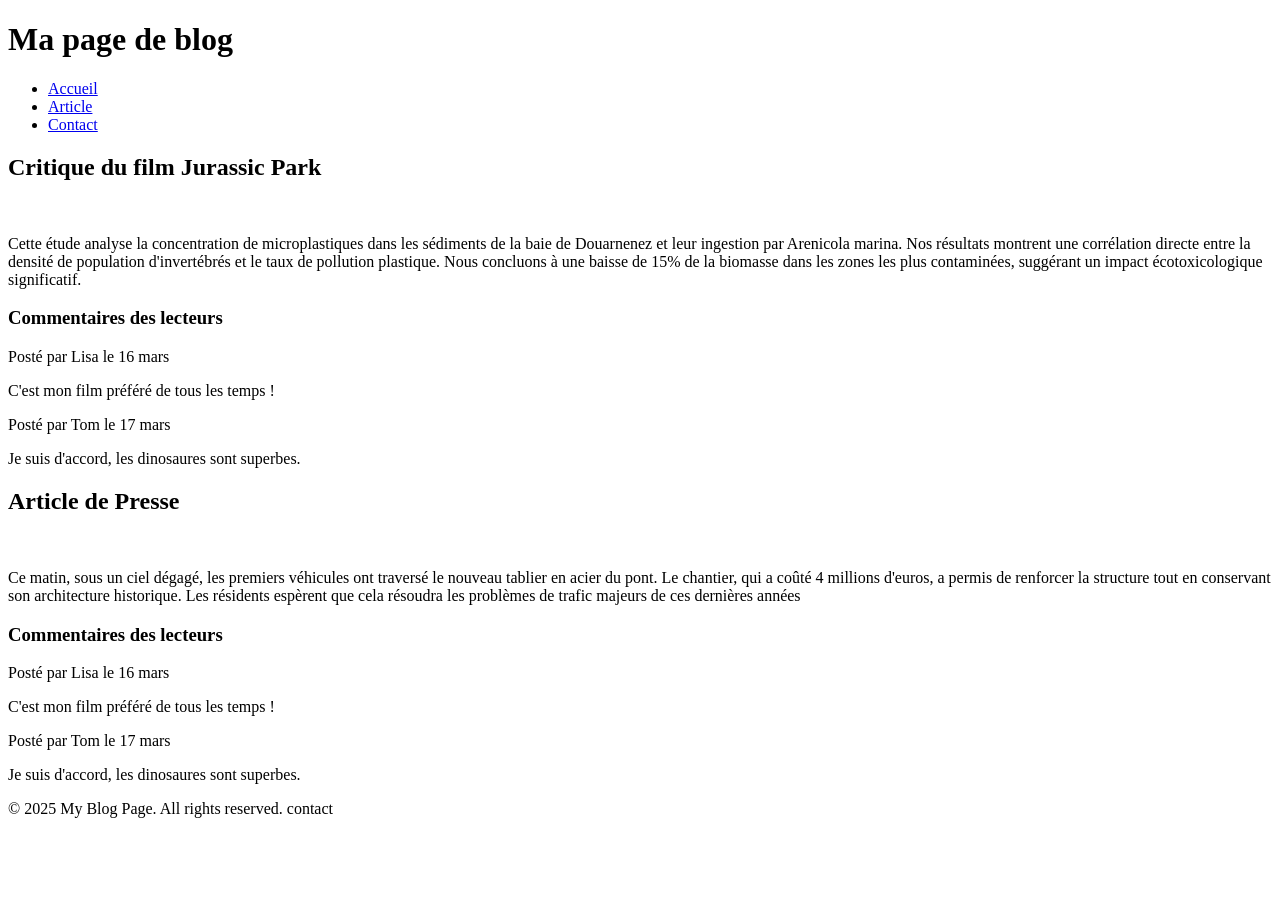
==== article.html @ eefbfcb1 "Initial page html" ====
<!DOCTYPE html>
<html lang="en">
<head>
    <meta charset="UTF-8">
    <meta name="viewport" content="width=device-width, initial-scale=1.0">
    <title>Document</title>
</head>
<body>
     <header>
        <h1>Ma page de blog</h1>
    </header>
       <nav>
        <ul>
            <li><a href="index.html">Accueil</a></li>
            <li><a href="article.html">Article</a></li>
            <li><a href="contact.html">Contact</a></li>
        </ul>
     </nav>
     <section>
    <!-- Article 1-->
    <article class="blog-post">
        <h2>Critique du film Jurassic Park</h2>
        <img src="img/full-shot-students-preparing-exam.jpg" alt="" width="200px">
         <p> Cette étude analyse la concentration de microplastiques dans les sédiments de la baie de Douarnenez et leur ingestion par Arenicola marina. Nos résultats montrent une corrélation directe entre la densité de population d'invertébrés et le taux de pollution plastique. Nous concluons à une baisse de 15% de la biomasse dans les zones les plus contaminées, suggérant un impact écotoxicologique significatif.</p>

        <section class="comments">
            <h3>Commentaires des lecteurs</h3>
            
            <article class="comment">
            <footer>Posté par Lisa le <time datetime="2024-03-16">16 mars</time></footer>
            <p>C'est mon film préféré de tous les temps !</p>
            </article>

            <article class="comment">
            <footer>Posté par Tom le <time datetime="2024-03-17">17 mars</time></footer>
            <p>Je suis d'accord, les dinosaures sont superbes.</p>
            </article>

        </section>

    </article>

    <!-- Article 2-->
     <article class="blog-post">
        <h2>Article de Presse </h2>
        <img src="img/sassy-stylish-girl-posing-against-white-wall.jpg" alt="" width="200px">
         <p> Ce matin, sous un ciel dégagé, les premiers véhicules ont traversé le nouveau tablier en acier du pont. Le chantier, qui a coûté 4 millions d'euros, a permis de renforcer la structure tout en conservant son architecture historique. Les résidents espèrent que cela résoudra les problèmes de trafic majeurs de ces dernières années</p>

        <section class="comments">
            <h3>Commentaires des lecteurs</h3>
            
            <article class="comment">
            <footer>Posté par Lisa le <time datetime="2024-03-16">16 mars</time></footer>
            <p>C'est mon film préféré de tous les temps !</p>
            </article>

            <article class="comment">
            <footer>Posté par Tom le <time datetime="2024-03-17">17 mars</time></footer>
            <p>Je suis d'accord, les dinosaures sont superbes.</p>
            </article>

        </section>
    </article>
</section>
    <footer>
        <p>&copy; 2025 My Blog Page. All rights reserved. contact</p>
    </footer>
</body>
</html>
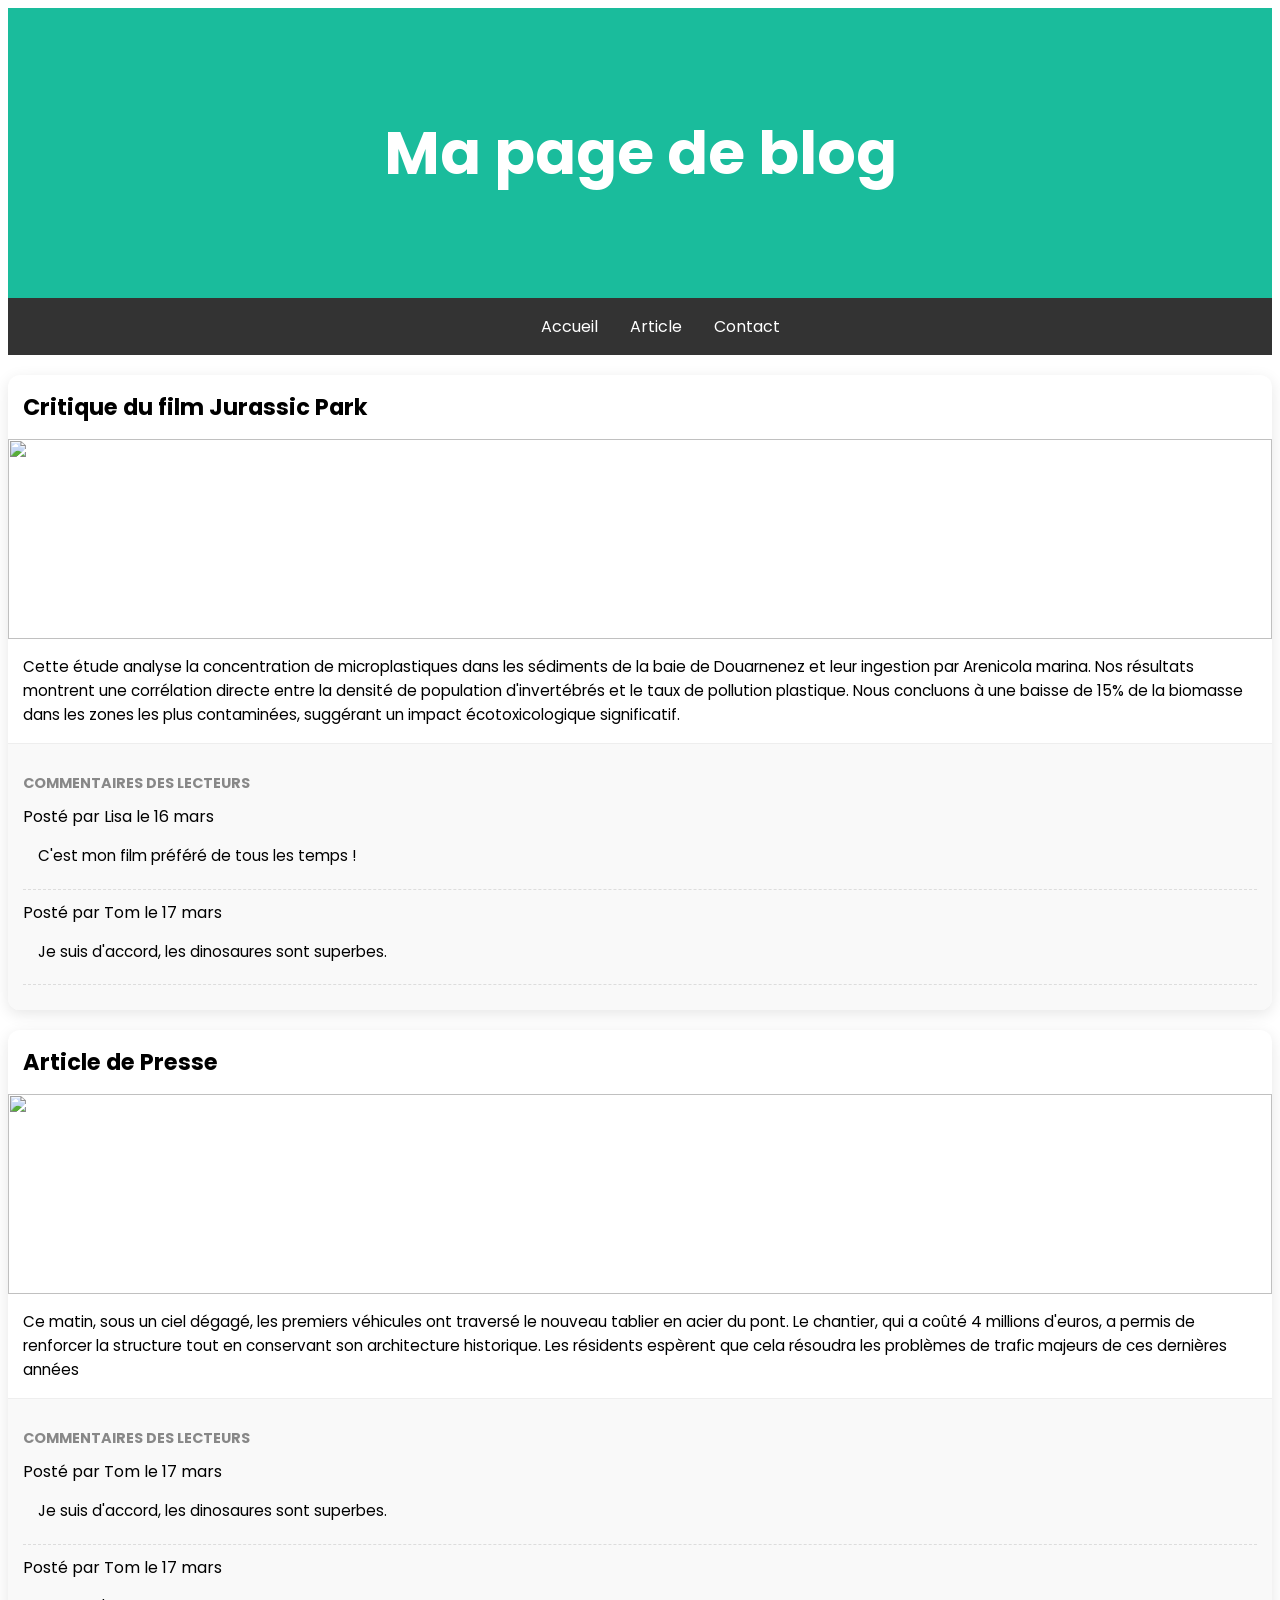
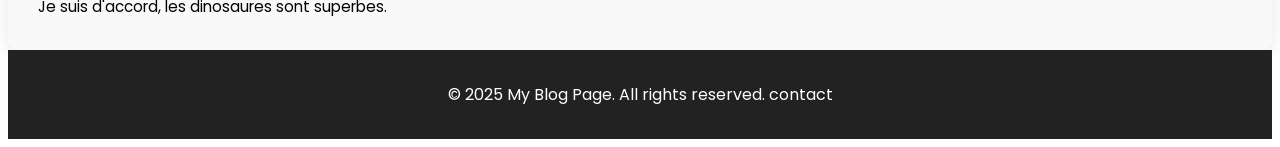
==== commit df619707: "Add css style in page" ====
--- a/article.html
+++ b/article.html
@@ -4,6 +4,10 @@
     <meta charset="UTF-8">
     <meta name="viewport" content="width=device-width, initial-scale=1.0">
     <title>Document</title>
+    <link rel="preconnect" href="https://fonts.googleapis.com">
+    <link rel="preconnect" href="https://fonts.gstatic.com" crossorigin>
+    <link href="https://fonts.googleapis.com/css2?family=Poppins:ital,wght@0,100;0,200;0,300;0,400;0,500;0,600;0,700;0,800;0,900;1,100;1,200;1,300;1,400;1,500;1,600;1,700;1,800;1,900&family=Roboto:ital,wght@0,100..900;1,100..900&display=swap" rel="stylesheet">
+    <link rel="stylesheet" href="css/style.css">
 </head>
 <body>
      <header>
@@ -27,13 +31,17 @@
             <h3>Commentaires des lecteurs</h3>
             
             <article class="comment">
-            <footer>Posté par Lisa le <time datetime="2024-03-16">16 mars</time></footer>
+            <div class="comment-header">Posté par Lisa le <time datetime="2024-03-16">16 mars</time>
             <p>C'est mon film préféré de tous les temps !</p>
+            </div>
+            
             </article>
 
             <article class="comment">
-            <footer>Posté par Tom le <time datetime="2024-03-17">17 mars</time></footer>
+            <div class="comment-header">Posté par Tom le <time datetime="2024-03-17">17 mars</time>
             <p>Je suis d'accord, les dinosaures sont superbes.</p>
+            </div>
+            
             </article>
 
         </section>
@@ -50,13 +58,17 @@
             <h3>Commentaires des lecteurs</h3>
             
             <article class="comment">
-            <footer>Posté par Lisa le <time datetime="2024-03-16">16 mars</time></footer>
-            <p>C'est mon film préféré de tous les temps !</p>
+            <div class="comment-header">
+                Posté par Tom le <time datetime="2024-03-17">17 mars</time>
+                <p>Je suis d'accord, les dinosaures sont superbes.</p>
+            </div>
+            
             </article>
 
-            <article class="comment">
-            <footer>Posté par Tom le <time datetime="2024-03-17">17 mars</time></footer>
-            <p>Je suis d'accord, les dinosaures sont superbes.</p>
+            <div class="comment-header">
+                Posté par Tom le <time datetime="2024-03-17">17 mars</time>
+                <p>Je suis d'accord, les dinosaures sont superbes.</p>
+            </div>
             </article>
 
         </section>
--- a/css/style.css
+++ b/css/style.css
@@ -0,0 +1,232 @@
+/*Mis een forme du Body*/
+body{
+    font-family: "Poppins",sans-serif;
+}
+/*Mise en forme de l'en tete de la page*/
+header{
+    padding: 60px;
+    text-align: center;
+    background: #1abc9c;
+    color: white;
+    font-size: 30px;
+}
+/*Mise en forme de la barre de navigation*/
+nav{
+  margin: 0;
+  padding: 0;
+  background-color: #333333;
+  display: flex;
+  justify-content: center;
+}
+nav ul {
+  list-style-type: none;
+}
+
+nav ul li {
+  float: left;
+}
+
+ul li a {
+  color: white;
+  text-align: center;
+  padding: 14px 16px;
+  text-decoration: none;
+}
+
+nav ul li a:hover {
+  background-color: #111111;
+}
+
+/* Mise en formes de mes articles */
+.articles {
+    padding: 40px 20px;
+    background-color: #f9f9f9;
+}
+
+.articles h2 {
+    text-align: center;
+    margin-bottom: 30px;
+    text-transform: uppercase;
+}
+
+/* Grille pour les articles */
+.container {
+    display: grid;
+    grid-template-columns: repeat(auto-fit, minmax(300px, 1fr));
+    gap: 25px;
+    max-width: 1200px;
+    margin: 0 auto;
+}
+
+/* Style de chaque carte article */
+.article {
+    background: #ffffff;
+    padding: 20px;
+    border-radius: 12px;
+    box-shadow: 0 4px 6px rgba(0,0,0,0.1);
+    transition: transform 0.3s ease, box-shadow 0.3s ease;
+    display: flex;
+    flex-direction: column;
+}
+
+/* Titres des articles */
+.article h3 {
+    margin-top: 0;
+    color: #333;
+    font-size: 1.4rem;
+    line-height: 1.3;
+}
+
+/* Texte et dates */
+.article p {
+    color: #666;
+    line-height: 1.6;
+    font-size: 0.95rem;
+}
+
+.article p:last-of-type {
+    font-size: 0.8rem;
+    color: #999;
+    margin-top: auto; /* Pousse la date vers le bas */
+    border-top: 1px solid #eee;
+    padding-top: 10px;
+}
+
+/* Style du lien "Lire la suite" */
+.article a {
+    display: inline-block;
+    margin-top: 15px;
+    color: #ff0000; /* Assorti à ton titre H2 */
+    text-decoration: none;
+    font-weight: bold;
+    transition: color 0.2s;
+}
+
+.article a:hover {
+    color: #b30000;
+    text-decoration: underline;
+}
+/*Fin de la mise en forme des articles*/
+
+/*Mise en forme de mon pied de page*/
+footer {
+  background: #222;
+  color: #fff;
+  padding: 1rem;
+  text-align: center;
+}
+
+/*Mise en forme de chaque article*/
+/* Style de la carte (Article) */
+.blog-post {
+    margin-top: 20px;
+    background: white;
+    border-radius: 12px;
+    box-shadow: 0 4px 15px rgba(0,0,0,0.1);
+    overflow: hidden;
+    display: flex;
+    flex-direction: column;
+}
+
+/* Image de couverture */
+.blog-post img {
+    width: 100%;
+    height: 200px;
+    object-fit: cover; /* Recadre l'image proprement */
+}
+
+/* Titre et contenu */
+.blog-post h2 {
+    margin: 15px;
+    font-size: 1.4rem;
+}
+
+.blog-post p {
+    padding: 0 15px;
+    font-size: 0.95rem;
+    line-height: 1.6;
+    flex-grow: 1; /* Pousse les commentaires vers le bas */
+}
+
+/* Section Commentaires */
+.comments {
+    background: #f9f9f9;
+    padding: 15px;
+    border-top: 1px solid #eee;
+}
+
+.comments h3 {
+    font-size: 0.9rem;
+    text-transform: uppercase;
+    color: #888;
+    margin-bottom: 10px;
+}
+
+.comment {
+    margin-bottom: 10px;
+    padding-bottom: 5px;
+    border-bottom: 1px dashed #ddd;
+}
+
+/*Mise en forme du formulaire */
+form {
+  border-radius: 5px;
+  background-color: #f2f2f2;
+  padding: 20px;
+  font-family: "Poppins",sans-serif;
+}
+
+/*Mise en forme du champ input text*/
+input[type=text]{
+  width: 100%;
+  padding: 12px;
+  margin: 8px 0;
+  display: inline-block;
+  border: 1px solid #ccc;
+  border-radius: 4px;
+  box-sizing: border-box;
+  
+}
+/*Mise en forme du champs input email*/
+input[type=email]{
+  width: 100%;
+  padding: 12px;
+  margin: 8px 0;
+  display: inline-block;
+  border: 1px solid #ccc;
+  border-radius: 4px;
+  box-sizing: border-box;
+}
+
+/*Mise en forme du boutton*/
+button[type=submit] {
+  width: 100%;
+  background-color: #4CAF50;
+  color: white;
+  padding: 14px;
+  margin: 8px 0;
+  border: none;
+  border-radius: 4px;
+  cursor: pointer;
+  font-family: "Poppins",sans-serif;
+}
+
+button[type=submit]:hover {
+  background-color: #45a049;
+ 
+}
+/*Mise en forme du textarrea*/
+textarea {
+  width: 100%;
+  height: 150px;
+  padding: 12px 20px;
+  box-sizing: border-box;
+  border: 2px solid #ccc;
+  border-radius: 4px;
+  background-color: #f8f8f8;
+  resize: none;
+}
+
+
+
+
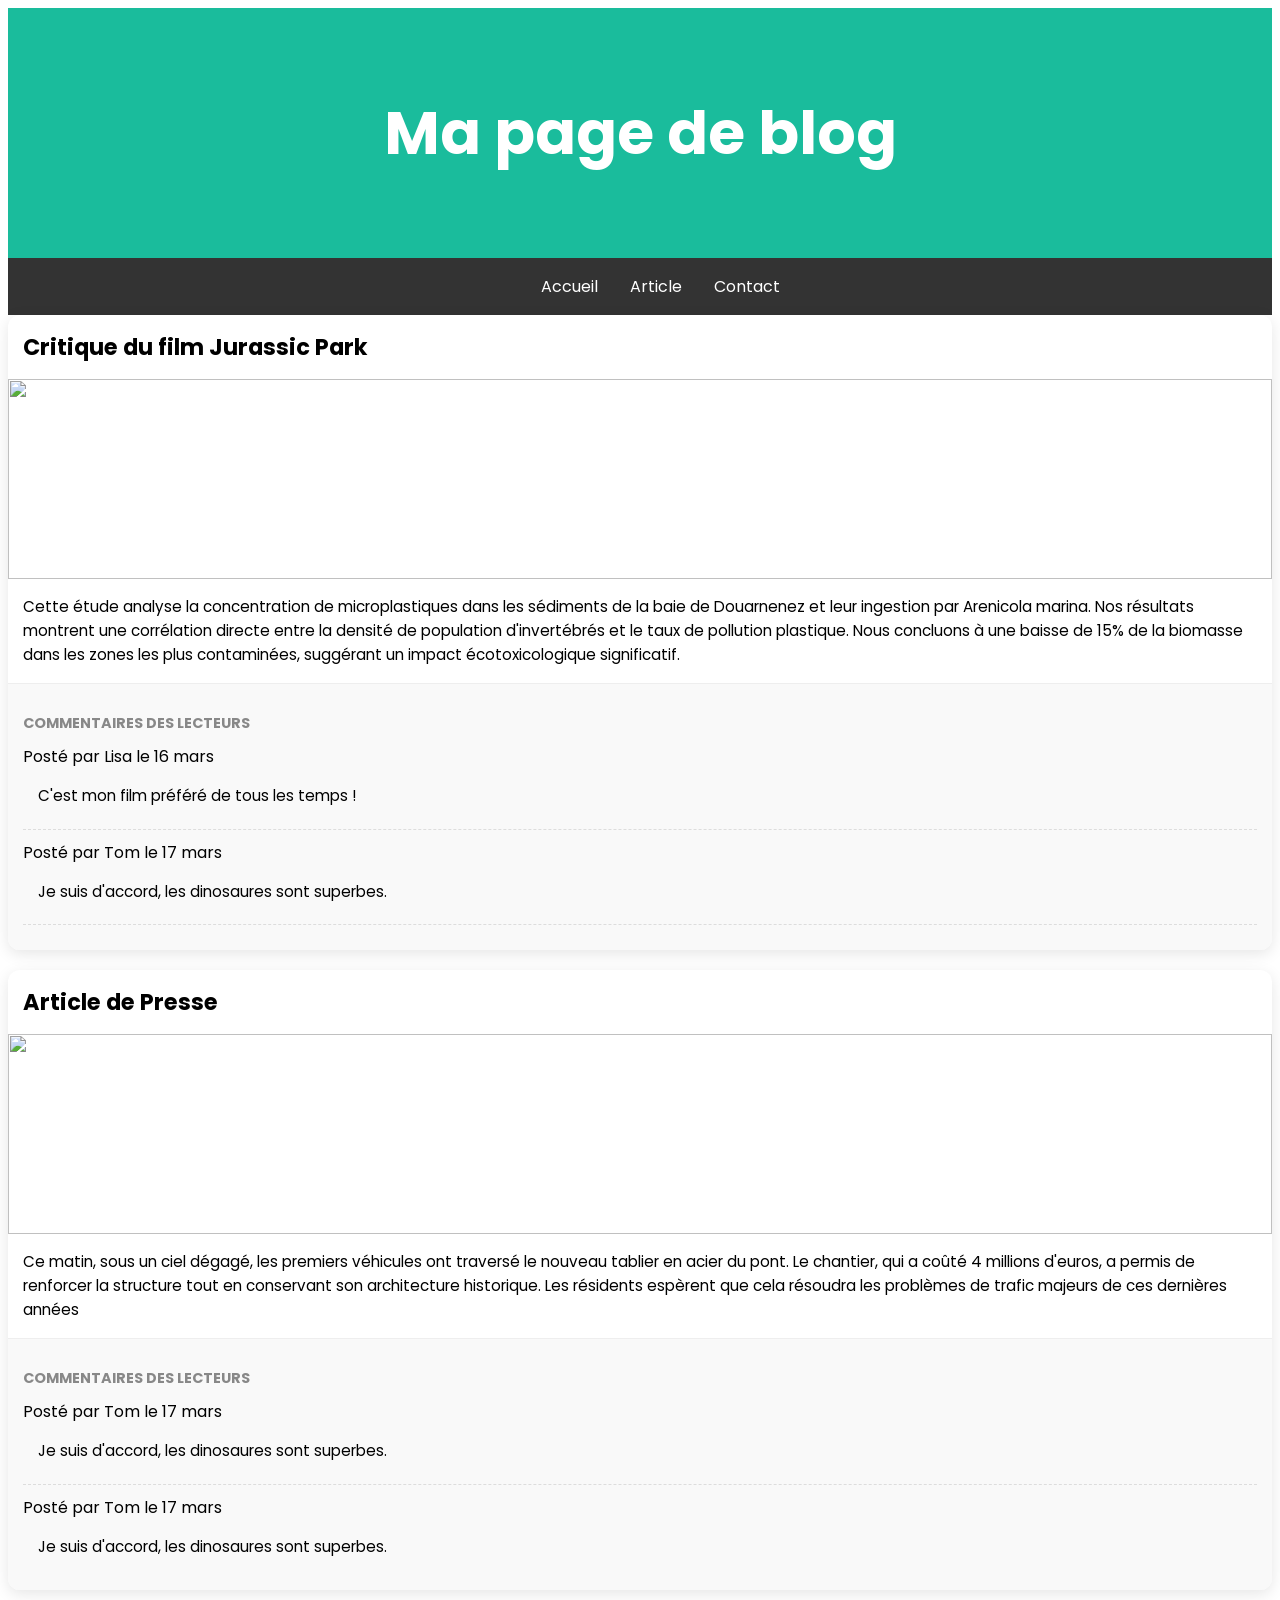
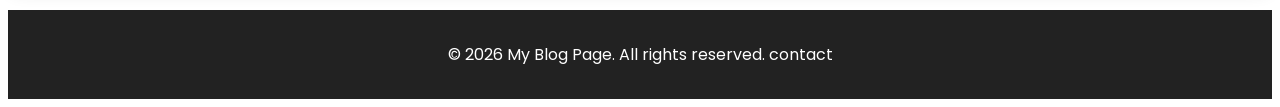
==== commit 4edd60b1: "Update files in html and Add media queries in page" ====
--- a/article.html
+++ b/article.html
@@ -75,7 +75,7 @@
     </article>
 </section>
     <footer>
-        <p>&copy; 2025 My Blog Page. All rights reserved. contact</p>
+        <p>&copy; 2026 My Blog Page. All rights reserved. contact</p>
     </footer>
 </body>
 </html>
--- a/css/style.css
+++ b/css/style.css
@@ -1,6 +1,9 @@
 /*Mis een forme du Body*/
 body{
     font-family: "Poppins",sans-serif;
+}
+*{
+  box-sizing: border-box;
 }
 /*Mise en forme de l'en tete de la page*/
 header{
@@ -119,13 +122,16 @@
 /*Mise en forme de chaque article*/
 /* Style de la carte (Article) */
 .blog-post {
-    margin-top: 20px;
+    margin-left: 20%;
+    margin-top: 25px;
+    width: 50%;
     background: white;
     border-radius: 12px;
     box-shadow: 0 4px 15px rgba(0,0,0,0.1);
     overflow: hidden;
     display: flex;
     flex-direction: column;
+    
 }
 
 /* Image de couverture */
@@ -172,8 +178,10 @@
 form {
   border-radius: 5px;
   background-color: #f2f2f2;
-  padding: 20px;
+  padding: 40px;
   font-family: "Poppins",sans-serif;
+  width: 20%; /* Set a specific width */
+  margin: 0 auto; /* Sets left/right margins to auto for centering */
 }
 
 /*Mise en forme du champ input text*/
@@ -226,7 +234,59 @@
   background-color: #f8f8f8;
   resize: none;
 }
-
-
-
-
+/*Ecran de 320px 768px 1024px */
+
+@media (min-width: 320px) {
+   header{
+      padding: 40px 20px;
+    }
+    .blog-post {
+    height: 5%;
+    width: auto;
+    margin: 0;
+    margin-bottom: 20px;
+  }
+  form{
+    height: auto;
+    width: 100%;
+    margin-bottom: 25px;
+  }
+  .contact{
+    text-align: center;
+  }
+}
+@media (min-width: 768px) {
+    header{
+      padding: 40px 20px;
+    }
+    .blog-post {
+    height: 5%;
+    width: auto;
+    margin: 0;
+    margin-bottom: 20px;
+  }
+  form{
+    height: auto;
+    width: 100%;
+    margin-bottom: 25px;
+  }
+  .contact{
+    text-align: center;
+  }
+  
+}
+
+@media (min-width: 1024px) {
+ 
+  form{
+    height: auto;
+    width: 50%;
+    margin-bottom: 25px;
+  }
+  .contact{
+    text-align: center;
+  }
+
+}
+
+
